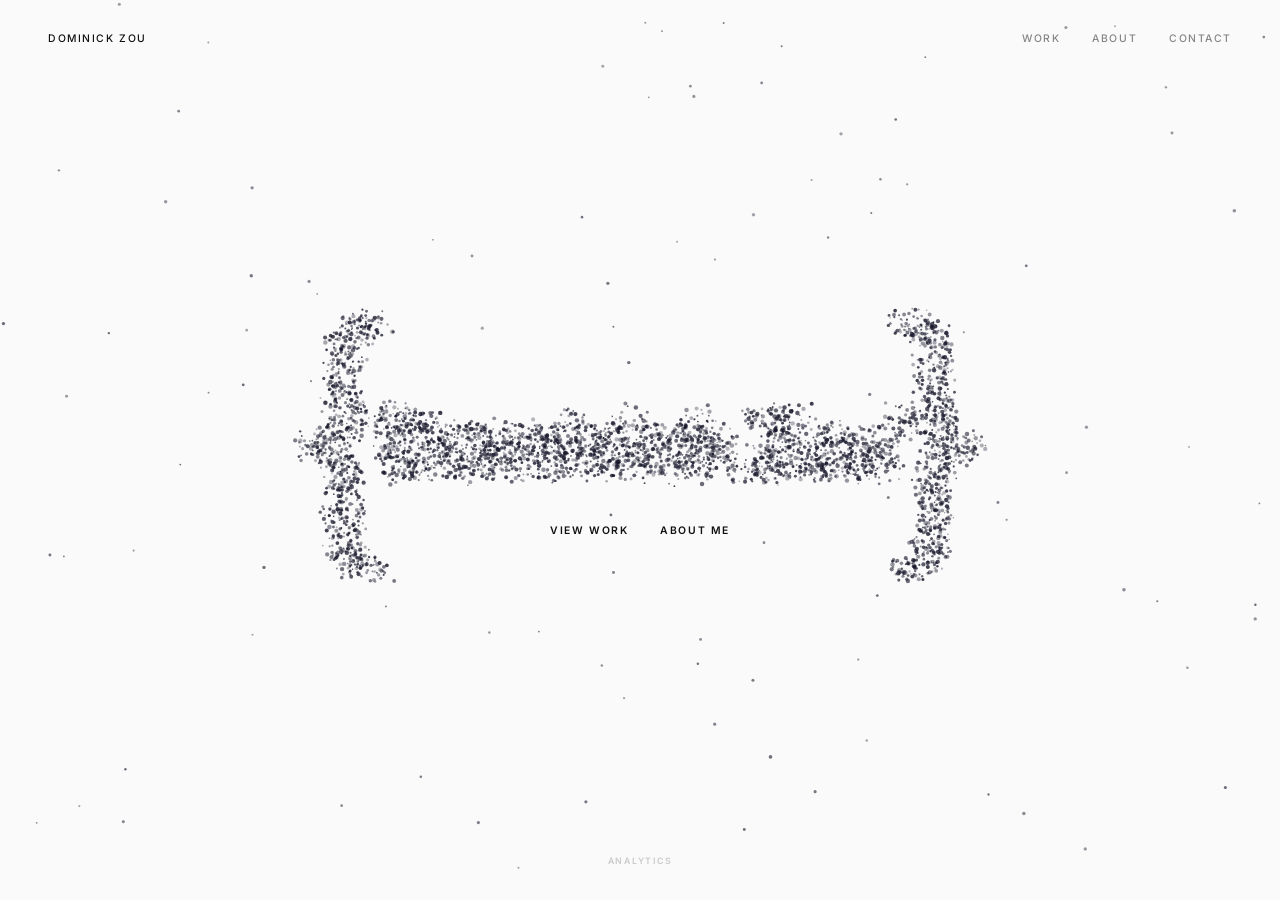
==== apps/test.dominickzou.dev/public_html/index.html @ 72860335 "Migrate all ecosystem applications into monorepo" ====
<!DOCTYPE html>
<html lang="en">
<head>
    <meta charset="UTF-8">
    <meta name="viewport" content="width=device-width, initial-scale=1.0">
    <title>Dominick Zou</title>
    <meta name="description" content="Software Engineer — Building scalable systems.">
    <link href="https://fonts.googleapis.com/css2?family=Inter:wght@300;400;500;600&display=swap" rel="stylesheet">
    <script src="https://collector.dominickzou.dev/collector.js"></script>
    <style>
        *, *::before, *::after { margin: 0; padding: 0; box-sizing: border-box; }

        body {
            font-family: 'Inter', -apple-system, BlinkMacSystemFont, sans-serif;
            background: #fafafa;
            color: #111;
            min-height: 100vh;
            display: flex;
            flex-direction: column;
            -webkit-font-smoothing: antialiased;
            overflow: hidden;
        }

        #fluid {
            position: fixed;
            top: 0;
            left: 0;
            width: 100%;
            height: 100%;
            z-index: 0;
        }

        nav {
            position: fixed;
            top: 0;
            width: 100%;
            z-index: 50;
            padding: 2rem 3rem;
            pointer-events: none;
        }
        nav .nav-inner {
            display: flex;
            justify-content: space-between;
            align-items: center;
            font-size: 0.65rem;
            letter-spacing: 0.15em;
            text-transform: uppercase;
            font-weight: 500;
        }
        nav a {
            color: #111;
            text-decoration: none;
            transition: opacity 0.3s ease;
            pointer-events: auto;
        }
        nav a:hover { opacity: 0.5; }
        .nav-links { display: flex; gap: 2rem; }
        .nav-links a { opacity: 0.5; }
        .nav-links a:hover { opacity: 1; }

        main {
            flex: 1;
            display: flex;
            align-items: center;
            justify-content: center;
            flex-direction: column;
            gap: 2rem;
            padding: 2rem;
            pointer-events: none;
            z-index: 10;
        }

        h1 {
            font-size: clamp(3rem, 8vw, 7rem);
            font-weight: 500;
            letter-spacing: -0.03em;
            line-height: 1.05;
            text-align: center;
            color: transparent;
            user-select: none;
        }

        .cta-row {
            display: flex;
            gap: 2rem;
            margin-top: 1.5rem;
        }
        .cta-row a {
            font-size: 0.65rem;
            letter-spacing: 0.15em;
            text-transform: uppercase;
            font-weight: 600;
            color: #111;
            text-decoration: none;
            padding-bottom: 2px;
            border-bottom: 1.5px solid transparent;
            transition: border-color 0.3s ease, opacity 0.3s ease;
            pointer-events: auto;
        }
        .cta-row a:hover {
            border-bottom-color: #111;
        }

        .footer-anchor {
            position: fixed;
            bottom: 2rem;
            width: 100%;
            text-align: center;
            z-index: 50;
            pointer-events: none;
        }
        .footer-anchor a {
            font-size: 0.55rem;
            letter-spacing: 0.2em;
            text-transform: uppercase;
            font-weight: 600;
            color: #111;
            opacity: 0.2;
            text-decoration: none;
            transition: opacity 0.3s ease;
            pointer-events: auto;
        }
        .footer-anchor a:hover { opacity: 0.8; }

        @media (max-width: 640px) {
            nav { padding: 1.5rem; }
            .nav-links { gap: 1.2rem; }
            .cta-row { gap: 1.5rem; }
        }
    </style>
</head>
<body>

    <canvas id="fluid"></canvas>

    <nav>
        <div class="nav-inner">
            <a href="/">Dominick Zou</a>
            <div class="nav-links">
                <a href="work.html">Work</a>
                <a href="about.html">About</a>
                <a href="contact.html">Contact</a>
            </div>
        </div>
    </nav>

    <main>
        <h1>Dominick Zou</h1>
        <div class="cta-row">
            <a href="work.html">View Work</a>
            <a href="about.html">About Me</a>
        </div>
    </main>

    <div class="footer-anchor">
        <a href="https://reporting.dominickzou.dev">Analytics</a>
    </div>

    <script src="smoke.js"></script>
</body>
</html>
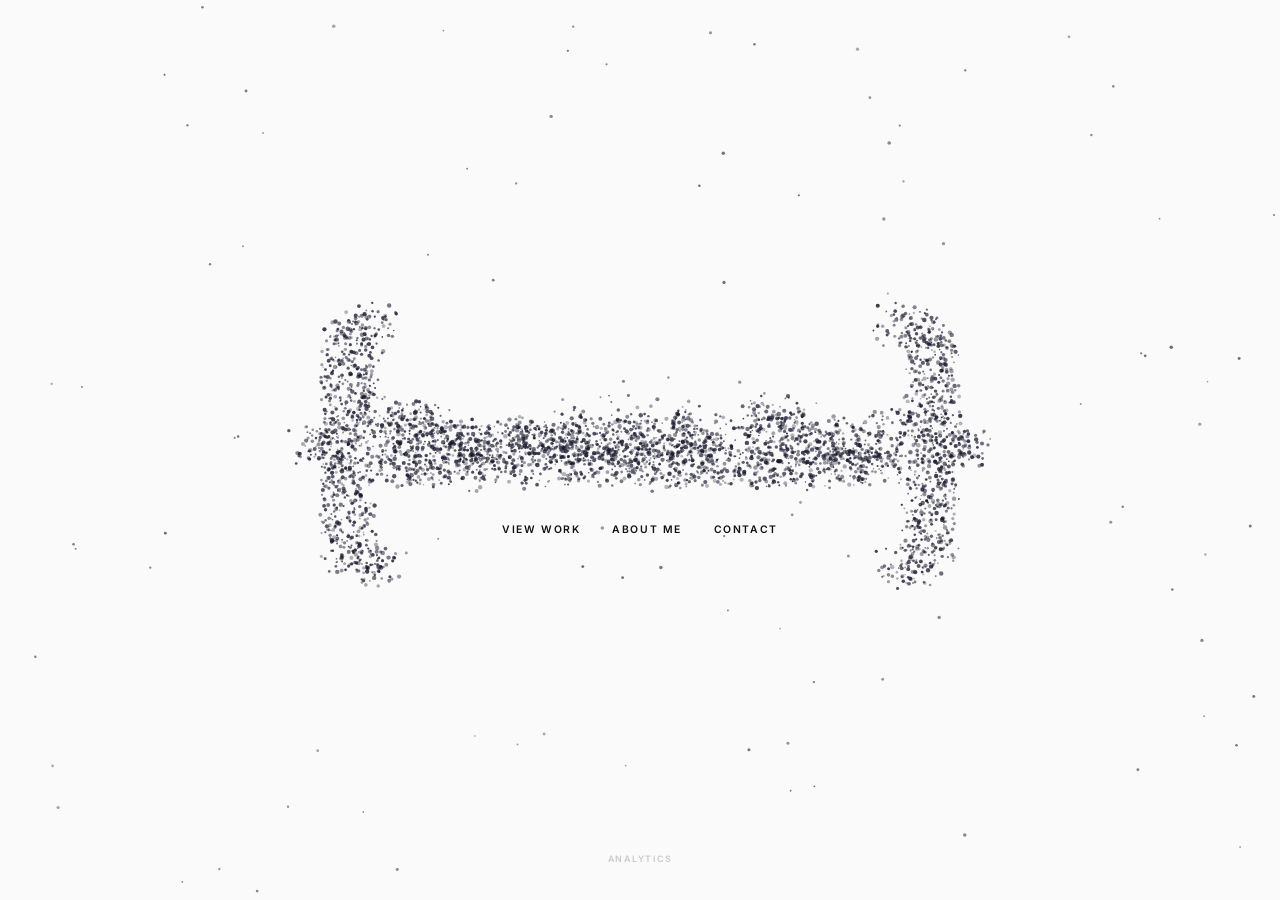
==== commit e137c8bd: "Add CI/CD pipeline: auto-deploy to test, manual promote to prod - Remove old .github workflow from d" ====
--- a/apps/test.dominickzou.dev/public_html/index.html
+++ b/apps/test.dominickzou.dev/public_html/index.html
@@ -6,156 +6,32 @@
     <title>Dominick Zou</title>
     <meta name="description" content="Software Engineer — Building scalable systems.">
     <link href="https://fonts.googleapis.com/css2?family=Inter:wght@300;400;500;600&display=swap" rel="stylesheet">
+    <link rel="stylesheet" href="shared.css">
+    <link rel="stylesheet" href="assets/style.css">
     <script src="https://collector.dominickzou.dev/collector.js"></script>
-    <style>
-        *, *::before, *::after { margin: 0; padding: 0; box-sizing: border-box; }
-
-        body {
-            font-family: 'Inter', -apple-system, BlinkMacSystemFont, sans-serif;
-            background: #fafafa;
-            color: #111;
-            min-height: 100vh;
-            display: flex;
-            flex-direction: column;
-            -webkit-font-smoothing: antialiased;
-            overflow: hidden;
-        }
-
-        #fluid {
-            position: fixed;
-            top: 0;
-            left: 0;
-            width: 100%;
-            height: 100%;
-            z-index: 0;
-        }
-
-        nav {
-            position: fixed;
-            top: 0;
-            width: 100%;
-            z-index: 50;
-            padding: 2rem 3rem;
-            pointer-events: none;
-        }
-        nav .nav-inner {
-            display: flex;
-            justify-content: space-between;
-            align-items: center;
-            font-size: 0.65rem;
-            letter-spacing: 0.15em;
-            text-transform: uppercase;
-            font-weight: 500;
-        }
-        nav a {
-            color: #111;
-            text-decoration: none;
-            transition: opacity 0.3s ease;
-            pointer-events: auto;
-        }
-        nav a:hover { opacity: 0.5; }
-        .nav-links { display: flex; gap: 2rem; }
-        .nav-links a { opacity: 0.5; }
-        .nav-links a:hover { opacity: 1; }
-
-        main {
-            flex: 1;
-            display: flex;
-            align-items: center;
-            justify-content: center;
-            flex-direction: column;
-            gap: 2rem;
-            padding: 2rem;
-            pointer-events: none;
-            z-index: 10;
-        }
-
-        h1 {
-            font-size: clamp(3rem, 8vw, 7rem);
-            font-weight: 500;
-            letter-spacing: -0.03em;
-            line-height: 1.05;
-            text-align: center;
-            color: transparent;
-            user-select: none;
-        }
-
-        .cta-row {
-            display: flex;
-            gap: 2rem;
-            margin-top: 1.5rem;
-        }
-        .cta-row a {
-            font-size: 0.65rem;
-            letter-spacing: 0.15em;
-            text-transform: uppercase;
-            font-weight: 600;
-            color: #111;
-            text-decoration: none;
-            padding-bottom: 2px;
-            border-bottom: 1.5px solid transparent;
-            transition: border-color 0.3s ease, opacity 0.3s ease;
-            pointer-events: auto;
-        }
-        .cta-row a:hover {
-            border-bottom-color: #111;
-        }
-
-        .footer-anchor {
-            position: fixed;
-            bottom: 2rem;
-            width: 100%;
-            text-align: center;
-            z-index: 50;
-            pointer-events: none;
-        }
-        .footer-anchor a {
-            font-size: 0.55rem;
-            letter-spacing: 0.2em;
-            text-transform: uppercase;
-            font-weight: 600;
-            color: #111;
-            opacity: 0.2;
-            text-decoration: none;
-            transition: opacity 0.3s ease;
-            pointer-events: auto;
-        }
-        .footer-anchor a:hover { opacity: 0.8; }
-
-        @media (max-width: 640px) {
-            nav { padding: 1.5rem; }
-            .nav-links { gap: 1.2rem; }
-            .cta-row { gap: 1.5rem; }
-        }
-    </style>
+    <link rel="prefetch" href="https://reporting.dominickzou.dev/login">
 </head>
 <body>
 
-    <canvas id="fluid"></canvas>
+    <div id="page-content" class="page-home">
+        <canvas id="fluid"></canvas>
 
-    <nav>
-        <div class="nav-inner">
-            <a href="/">Dominick Zou</a>
-            <div class="nav-links">
-                <a href="work.html">Work</a>
-                <a href="about.html">About</a>
+        <main>
+            <h1>Dominick Zou</h1>
+            <div class="cta-row">
+                <a href="work.html">View Work</a>
+                <a href="about.html">About Me</a>
                 <a href="contact.html">Contact</a>
             </div>
+        </main>
+
+        <div class="footer-anchor">
+            <a href="https://reporting.dominickzou.dev/login">Analytics</a>
         </div>
-    </nav>
-
-    <main>
-        <h1>Dominick Zou</h1>
-        <div class="cta-row">
-            <a href="work.html">View Work</a>
-            <a href="about.html">About Me</a>
-        </div>
-    </main>
-
-    <div class="footer-anchor">
-        <a href="https://reporting.dominickzou.dev">Analytics</a>
     </div>
 
+    <script src="assets/bg_particles.js"></script>
     <script src="smoke.js"></script>
+    <script src="router.js"></script>
 </body>
 </html>
--- a/apps/test.dominickzou.dev/public_html/shared.css
+++ b/apps/test.dominickzou.dev/public_html/shared.css
@@ -0,0 +1,305 @@
+/* ── Global Reset & Base ── */
+*, *::before, *::after { margin: 0; padding: 0; box-sizing: border-box; }
+
+body {
+    font-family: 'Inter', -apple-system, BlinkMacSystemFont, sans-serif;
+    background: #fafafa;
+    color: #111;
+    height: 100vh;
+    -webkit-font-smoothing: antialiased;
+    overflow: hidden;
+}
+
+/* ── Page Content Wrapper ── */
+#page-content {
+    position: relative;
+    height: 100vh;
+    overflow-y: auto;
+    z-index: 1;
+    transition: opacity 0.18s ease;
+}
+
+/* ── Landing Page (scoped to .page-home) ── */
+.page-home {
+    display: flex;
+    flex-direction: column;
+}
+
+.page-home #fluid {
+    position: fixed;
+    top: 0;
+    left: 0;
+    width: 100%;
+    height: 100%;
+    z-index: 0;
+}
+
+.page-home nav {
+    position: fixed;
+    top: 0;
+    width: 100%;
+    z-index: 50;
+    padding: 2rem 3rem;
+    pointer-events: none;
+}
+.page-home nav .nav-inner {
+    display: flex;
+    justify-content: space-between;
+    align-items: center;
+    font-size: 0.65rem;
+    letter-spacing: 0.15em;
+    text-transform: uppercase;
+    font-weight: 500;
+}
+.page-home nav a {
+    color: #111;
+    text-decoration: none;
+    transition: opacity 0.3s ease;
+    pointer-events: auto;
+}
+.page-home nav a:hover { opacity: 0.5; }
+.page-home .nav-links { display: flex; gap: 2rem; }
+.page-home .nav-links a { opacity: 0.5; }
+.page-home .nav-links a:hover { opacity: 1; }
+
+.page-home main {
+    flex: 1;
+    display: flex;
+    align-items: center;
+    justify-content: center;
+    flex-direction: column;
+    gap: 2rem;
+    padding: 2rem;
+    pointer-events: none;
+    z-index: 10;
+}
+
+.page-home h1 {
+    font-size: clamp(3rem, 8vw, 7rem);
+    font-weight: 500;
+    letter-spacing: -0.03em;
+    line-height: 1.05;
+    text-align: center;
+    color: transparent;
+    user-select: none;
+}
+
+.page-home .cta-row {
+    display: flex;
+    gap: 2rem;
+    margin-top: 1.5rem;
+}
+.page-home .cta-row a {
+    font-size: 0.65rem;
+    letter-spacing: 0.15em;
+    text-transform: uppercase;
+    font-weight: 600;
+    color: #111;
+    text-decoration: none;
+    padding-bottom: 2px;
+    border-bottom: 1.5px solid transparent;
+    transition: border-color 0.3s ease, opacity 0.3s ease;
+    pointer-events: auto;
+}
+.page-home .cta-row a:hover {
+    border-bottom-color: #111;
+}
+
+.page-home .footer-anchor {
+    position: fixed;
+    bottom: 2rem;
+    width: 100%;
+    text-align: center;
+    z-index: 50;
+    pointer-events: none;
+}
+.page-home .footer-anchor a {
+    font-size: 0.55rem;
+    letter-spacing: 0.2em;
+    text-transform: uppercase;
+    font-weight: 600;
+    color: #111;
+    opacity: 0.2;
+    text-decoration: none;
+    transition: opacity 0.3s ease;
+    pointer-events: auto;
+}
+.page-home .footer-anchor a:hover { opacity: 0.8; }
+
+@media (max-width: 640px) {
+    .page-home nav { padding: 1.5rem; }
+    .page-home .nav-links { gap: 1.2rem; }
+    .page-home .cta-row { gap: 1.5rem; }
+}
+
+/* ── Subpages (work, about, contact) ── */
+.subpage nav {
+    position: fixed;
+    top: 0;
+    width: 100%;
+    z-index: 50;
+    padding: 2.5rem 4rem;
+}
+.subpage .nav-inner {
+    display: flex;
+    justify-content: space-between;
+    align-items: center;
+    font-size: 0.65rem;
+    letter-spacing: 0.15em;
+    text-transform: uppercase;
+    font-weight: 500;
+}
+.subpage nav a {
+    color: #111;
+    text-decoration: none;
+    transition: opacity 0.3s ease;
+}
+.subpage nav a:hover { opacity: 0.5; }
+.subpage .nav-links {
+    display: flex;
+    gap: 2rem;
+}
+.subpage .nav-links a { opacity: 0.5; }
+.subpage .nav-links a:hover { opacity: 1; }
+.subpage .nav-links a.active {
+    opacity: 1;
+    font-weight: 600;
+    border-bottom: 1px solid #111;
+    padding-bottom: 2px;
+    cursor: default;
+}
+
+.subpage main {
+    min-height: 100vh;
+    display: flex;
+    align-items: center;
+    padding: 8rem 4rem 4rem;
+    position: relative;
+    z-index: 10;
+}
+
+.subpage h1 {
+    font-size: clamp(2.5rem, 5vw, 4rem);
+    font-weight: 500;
+    letter-spacing: -0.03em;
+    line-height: 1.1;
+    margin-bottom: 3rem;
+}
+
+.subpage .content-block {
+    max-width: 56rem;
+}
+
+/* Work page grid */
+.subpage .project-grid {
+    display: grid;
+    grid-template-columns: 1fr;
+    gap: 3rem;
+}
+
+.subpage .project-label {
+    font-size: 0.6rem;
+    letter-spacing: 0.15em;
+    text-transform: uppercase;
+    margin-bottom: 1rem;
+    opacity: 0.4;
+    font-weight: 600;
+}
+
+.subpage .project-title {
+    font-size: 1.5rem;
+    font-weight: 500;
+    margin-bottom: 1rem;
+}
+
+.subpage .project-desc {
+    font-size: 0.875rem;
+    opacity: 0.6;
+    line-height: 1.7;
+    max-width: 24rem;
+    font-weight: 300;
+}
+
+/* About page */
+.subpage .about-content {
+    max-width: 36rem;
+    text-align: right;
+    margin-left: auto;
+}
+
+.subpage .about-content p {
+    font-size: 0.875rem;
+    opacity: 0.6;
+    line-height: 1.7;
+    font-weight: 300;
+    margin-bottom: 2rem;
+}
+
+/* Contact page form */
+.subpage .contact-form {
+    max-width: 36rem;
+    width: 100%;
+}
+
+.subpage .form-group {
+    margin-bottom: 3rem;
+}
+
+.subpage input,
+.subpage textarea {
+    width: 100%;
+    background: transparent;
+    border: none;
+    border-bottom: 1px solid #ddd;
+    padding: 1rem 0;
+    font-size: 1.25rem;
+    font-family: inherit;
+    color: #111;
+    outline: none;
+    transition: border-color 0.3s ease;
+    resize: none;
+    border-radius: 0;
+}
+
+.subpage input::placeholder,
+.subpage textarea::placeholder {
+    color: #ccc;
+}
+
+.subpage input:focus,
+.subpage textarea:focus {
+    border-bottom-color: #111;
+}
+
+.subpage .submit-btn {
+    background: none;
+    border: none;
+    border-bottom: 2px solid transparent;
+    font-size: 0.65rem;
+    letter-spacing: 0.15em;
+    text-transform: uppercase;
+    font-weight: 600;
+    color: #111;
+    cursor: pointer;
+    padding-bottom: 4px;
+    font-family: inherit;
+    transition: border-color 0.3s ease;
+    margin-top: 2rem;
+}
+
+.subpage .submit-btn:hover {
+    border-bottom-color: #111;
+}
+
+@media (min-width: 768px) {
+    .subpage .project-grid {
+        grid-template-columns: 1fr 1fr;
+    }
+}
+
+@media (max-width: 640px) {
+    .subpage nav { padding: 1.5rem; }
+    .subpage main { padding: 6rem 1.5rem 2rem; }
+    .subpage .nav-links { gap: 1.2rem; }
+    .subpage .about-content { text-align: left; margin-left: 0; }
+}
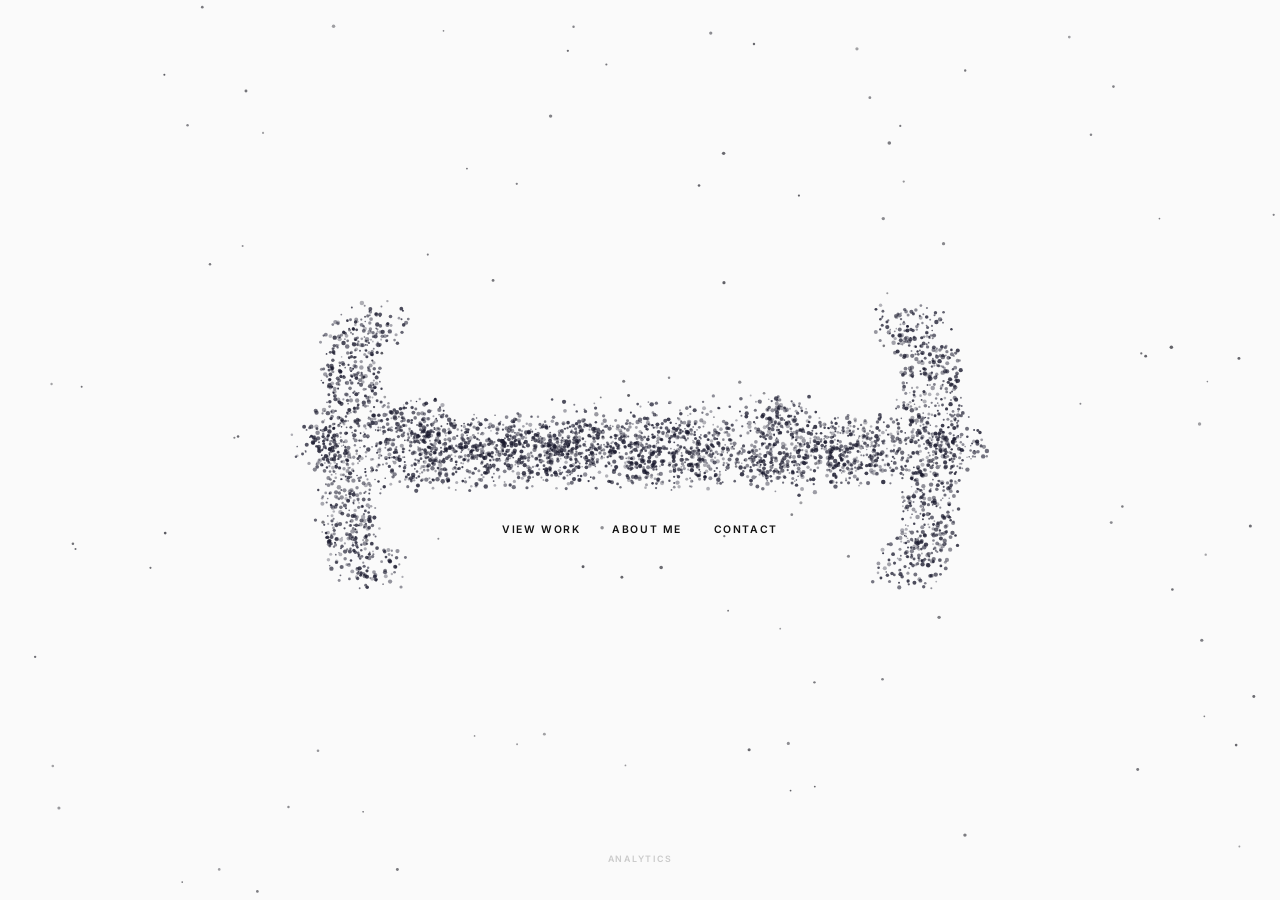
==== commit d0fb5495: "feat(test): add dark mode support and defer collector.js - Add CSS custom properties for colors with" ====
--- a/apps/test.dominickzou.dev/public_html/index.html
+++ b/apps/test.dominickzou.dev/public_html/index.html
@@ -6,9 +6,9 @@
     <title>Dominick Zou</title>
     <meta name="description" content="Software Engineer — Building scalable systems.">
     <link href="https://fonts.googleapis.com/css2?family=Inter:wght@300;400;500;600&display=swap" rel="stylesheet">
-    <link rel="stylesheet" href="shared.css">
+    <link rel="stylesheet" href="shared.css?v=7">
     <link rel="stylesheet" href="assets/style.css">
-    <script src="https://collector.dominickzou.dev/collector.js"></script>
+    <script src="https://collector.dominickzou.dev/collector.js" defer></script>
     <link rel="prefetch" href="https://reporting.dominickzou.dev/login">
 </head>
 <body>
@@ -30,8 +30,8 @@
         </div>
     </div>
 
-    <script src="assets/bg_particles.js"></script>
-    <script src="smoke.js"></script>
+    <script src="assets/bg_particles.js?v=7"></script>
+    <script src="smoke.js?v=7"></script>
     <script src="router.js"></script>
 </body>
 </html>
--- a/apps/test.dominickzou.dev/public_html/shared.css
+++ b/apps/test.dominickzou.dev/public_html/shared.css
@@ -1,10 +1,35 @@
+/* ── Color Tokens ── */
+:root {
+    --bg: #fafafa;
+    --text: #111;
+    --text-muted: #555;
+    --text-faint: #777;
+    --text-label: #999;
+    --border: #ddd;
+    --border-strong: #111;
+    --input-border: #ccc;
+}
+
+@media (prefers-color-scheme: dark) {
+    :root {
+        --bg: #111;
+        --text: #f0f0f0;
+        --text-muted: #aaa;
+        --text-faint: #888;
+        --text-label: #777;
+        --border: #333;
+        --border-strong: #eee;
+        --input-border: #444;
+    }
+}
+
 /* ── Global Reset & Base ── */
 *, *::before, *::after { margin: 0; padding: 0; box-sizing: border-box; }
 
 body {
     font-family: 'Inter', -apple-system, BlinkMacSystemFont, sans-serif;
-    background: #fafafa;
-    color: #111;
+    background: var(--bg);
+    color: var(--text);
     height: 100vh;
     -webkit-font-smoothing: antialiased;
     overflow: hidden;
@@ -52,7 +77,7 @@
     font-weight: 500;
 }
 .page-home nav a {
-    color: #111;
+    color: var(--text);
     text-decoration: none;
     transition: opacity 0.3s ease;
     pointer-events: auto;
@@ -94,7 +119,7 @@
     letter-spacing: 0.15em;
     text-transform: uppercase;
     font-weight: 600;
-    color: #111;
+    color: var(--text);
     text-decoration: none;
     padding-bottom: 2px;
     border-bottom: 1.5px solid transparent;
@@ -102,7 +127,7 @@
     pointer-events: auto;
 }
 .page-home .cta-row a:hover {
-    border-bottom-color: #111;
+    border-bottom-color: var(--text);
 }
 
 .page-home .footer-anchor {
@@ -118,7 +143,7 @@
     letter-spacing: 0.2em;
     text-transform: uppercase;
     font-weight: 600;
-    color: #111;
+    color: var(--text);
     opacity: 0.2;
     text-decoration: none;
     transition: opacity 0.3s ease;
@@ -150,7 +175,7 @@
     font-weight: 500;
 }
 .subpage nav a {
-    color: #111;
+    color: var(--text);
     text-decoration: none;
     transition: opacity 0.3s ease;
 }
@@ -164,7 +189,7 @@
 .subpage .nav-links a.active {
     opacity: 1;
     font-weight: 600;
-    border-bottom: 1px solid #111;
+    border-bottom: 1px solid var(--border-strong);
     padding-bottom: 2px;
     cursor: default;
 }
@@ -190,41 +215,115 @@
     max-width: 56rem;
 }
 
-/* Work page grid */
-.subpage .project-grid {
+/* Work page cards */
+.subpage .work-cards {
     display: grid;
-    grid-template-columns: 1fr;
-    gap: 3rem;
-}
-
-.subpage .project-label {
+    grid-template-columns: 1fr 1fr;
+    gap: 2.5rem;
+}
+
+.subpage .work-card {
+    border-top: 1px solid var(--border);
+    padding-top: 2rem;
+    transition: transform 0.3s ease, border-color 0.3s ease;
+}
+
+.subpage .work-card:hover {
+    transform: translateY(-4px);
+    border-color: var(--border-strong);
+}
+
+.subpage .work-card-number {
+    display: block;
+    font-size: 2.5rem;
+    font-weight: 300;
+    opacity: 0.12;
+    letter-spacing: -0.02em;
+    margin-bottom: 1.5rem;
+    line-height: 1;
+}
+
+.subpage .work-card-title {
+    font-size: 1.35rem;
+    font-weight: 500;
+    margin-bottom: 0.5rem;
+}
+
+.subpage .work-card-category {
     font-size: 0.6rem;
     letter-spacing: 0.15em;
     text-transform: uppercase;
-    margin-bottom: 1rem;
     opacity: 0.4;
     font-weight: 600;
-}
-
-.subpage .project-title {
-    font-size: 1.5rem;
-    font-weight: 500;
-    margin-bottom: 1rem;
-}
-
-.subpage .project-desc {
+    margin-bottom: 1.25rem;
+}
+
+.subpage .work-card-desc {
     font-size: 0.875rem;
-    opacity: 0.6;
+    opacity: 0.55;
     line-height: 1.7;
     max-width: 24rem;
     font-weight: 300;
 }
 
+.subpage .work-demo-badge {
+    font-size: 0.55rem;
+    letter-spacing: 0.2em;
+    text-transform: uppercase;
+    font-weight: 600;
+    opacity: 0.35;
+    margin-bottom: 1rem;
+}
+
+.subpage .work-demo-note {
+    margin-top: 4rem;
+    font-size: 0.7rem;
+    letter-spacing: 0.1em;
+    text-transform: uppercase;
+    font-weight: 500;
+    opacity: 0.25;
+}
+
 /* About page */
+.page-about main {
+    justify-content: center;
+}
+
+.subpage .about-layout {
+    display: grid;
+    grid-template-columns: auto 1fr;
+    gap: 8rem;
+    align-items: start;
+    max-width: 48rem;
+    margin: 0 auto;
+}
+
+.subpage .about-meta {
+    display: flex;
+    flex-direction: column;
+    gap: 2.5rem;
+    padding-top: 0.5rem;
+}
+
+
+
+.subpage .meta-label {
+    font-size: 0.6rem;
+    letter-spacing: 0.15em;
+    text-transform: uppercase;
+    margin-bottom: 0.5rem;
+    opacity: 0.4;
+    font-weight: 600;
+}
+
+.subpage .meta-value {
+    font-size: 1.1rem;
+    font-weight: 500;
+    letter-spacing: -0.01em;
+}
+
 .subpage .about-content {
     max-width: 36rem;
-    text-align: right;
-    margin-left: auto;
 }
 
 .subpage .about-content p {
@@ -235,71 +334,211 @@
     margin-bottom: 2rem;
 }
 
-/* Contact page form */
-.subpage .contact-form {
-    max-width: 36rem;
+/* Contact page — split layout */
+.page-contact main {
+    display: flex;
+    align-items: center;
+    justify-content: center;
+    min-height: 100vh;
+    padding: 8rem 6rem 4rem;
+}
+
+.contact-layout {
+    display: flex;
+    gap: 4rem;
+    max-width: 56rem;
     width: 100%;
-}
-
-.subpage .form-group {
-    margin-bottom: 3rem;
-}
-
-.subpage input,
-.subpage textarea {
+    align-items: flex-start;
+    margin: 0 auto;
+}
+
+.contact-left {
+    flex: 0 0 auto;
+    max-width: 20rem;
+    min-width: 0;
+}
+
+.contact-left h1 {
+    font-size: clamp(2.5rem, 5vw, 4rem);
+    font-weight: 500;
+    letter-spacing: -0.03em;
+    line-height: 1.1;
+    margin-bottom: 4rem;
+}
+
+.contact-links {
+    display: flex;
+    flex-direction: column;
+    gap: 2.25rem;
+}
+
+.contact-link {
+    display: inline-flex;
+    align-items: center;
+    gap: 0.85rem;
+    color: var(--text-muted);
+    text-decoration: none;
+    font-size: 1.05rem;
+    font-weight: 400;
+    letter-spacing: 0.01em;
+    transition: color 0.3s ease;
+}
+
+.contact-link:hover {
+    color: var(--text);
+}
+
+.contact-link svg {
+    width: 20px;
+    height: 20px;
+    flex-shrink: 0;
+    opacity: 0.6;
+    transition: opacity 0.3s ease;
+}
+
+.contact-link:hover svg {
+    opacity: 1;
+}
+
+.contact-divider {
+    width: 1px;
+    align-self: stretch;
+    background: var(--border);
+    flex-shrink: 0;
+}
+
+.contact-right {
+    flex: 1;
+    min-width: 0;
+}
+
+.contact-form-group {
+    position: relative;
+    margin-bottom: 2.5rem;
+}
+
+.contact-form-group label {
+    display: block;
+    font-size: 0.7rem;
+    letter-spacing: 0.15em;
+    text-transform: uppercase;
+    font-weight: 600;
+    color: var(--text-label);
+    margin-bottom: 0.75rem;
+    transition: color 0.3s ease;
+}
+
+.contact-form-group:focus-within label {
+    color: var(--text);
+}
+
+.contact-form-group input,
+.contact-form-group textarea {
     width: 100%;
     background: transparent;
     border: none;
-    border-bottom: 1px solid #ddd;
-    padding: 1rem 0;
-    font-size: 1.25rem;
+    border-bottom: 1px solid var(--input-border);
+    padding: 0.6rem 0;
+    font-size: 1.1rem;
     font-family: inherit;
-    color: #111;
+    color: var(--text);
     outline: none;
     transition: border-color 0.3s ease;
     resize: none;
     border-radius: 0;
-}
-
-.subpage input::placeholder,
-.subpage textarea::placeholder {
-    color: #ccc;
-}
-
-.subpage input:focus,
-.subpage textarea:focus {
-    border-bottom-color: #111;
-}
-
-.subpage .submit-btn {
+    line-height: 1.6;
+}
+
+.contact-form-group input::placeholder,
+.contact-form-group textarea::placeholder {
+    color: transparent;
+}
+
+.contact-form-group input:focus,
+.contact-form-group textarea:focus {
+    border-bottom-color: var(--text);
+}
+
+.contact-submit {
     background: none;
     border: none;
     border-bottom: 2px solid transparent;
-    font-size: 0.65rem;
-    letter-spacing: 0.15em;
-    text-transform: uppercase;
-    font-weight: 600;
-    color: #111;
+    font-size: 0.7rem;
+    letter-spacing: 0.15em;
+    text-transform: uppercase;
+    font-weight: 600;
+    color: var(--text);
     cursor: pointer;
     padding-bottom: 4px;
     font-family: inherit;
     transition: border-color 0.3s ease;
-    margin-top: 2rem;
-}
-
-.subpage .submit-btn:hover {
-    border-bottom-color: #111;
-}
-
-@media (min-width: 768px) {
-    .subpage .project-grid {
-        grid-template-columns: 1fr 1fr;
-    }
-}
+    margin-top: 1rem;
+}
+
+.contact-submit:hover {
+    border-bottom-color: var(--text);
+}
+
+.contact-success {
+    display: none;
+    padding: 4rem 0;
+}
+
+.contact-success.visible {
+    display: block;
+}
+
+.contact-success h2 {
+    font-size: 1.5rem;
+    font-weight: 500;
+    letter-spacing: -0.02em;
+    margin-bottom: 1rem;
+    opacity: 0;
+    transform: translateY(10px);
+    animation: contactFadeUp 0.5s ease forwards;
+}
+
+.contact-success p {
+    font-size: 0.95rem;
+    color: var(--text-faint);
+    font-weight: 300;
+    opacity: 0;
+    transform: translateY(10px);
+    animation: contactFadeUp 0.5s ease 0.15s forwards;
+}
+
+@keyframes contactFadeUp {
+    to {
+        opacity: 1;
+        transform: translateY(0);
+    }
+}
+
+
 
 @media (max-width: 640px) {
     .subpage nav { padding: 1.5rem; }
     .subpage main { padding: 6rem 1.5rem 2rem; }
     .subpage .nav-links { gap: 1.2rem; }
-    .subpage .about-content { text-align: left; margin-left: 0; }
-}
+    .subpage .work-cards { grid-template-columns: 1fr; }
+    .subpage .about-layout {
+        grid-template-columns: 1fr;
+        gap: 3rem;
+    }
+    .page-contact main {
+        padding: 7rem 2rem 3rem;
+        align-items: flex-start;
+    }
+    .contact-layout {
+        flex-direction: column;
+        gap: 3rem;
+    }
+    .contact-divider {
+        width: 100%;
+        height: 1px;
+        align-self: auto;
+    }
+    .contact-left h1 {
+        margin-bottom: 2.5rem;
+    }
+}
